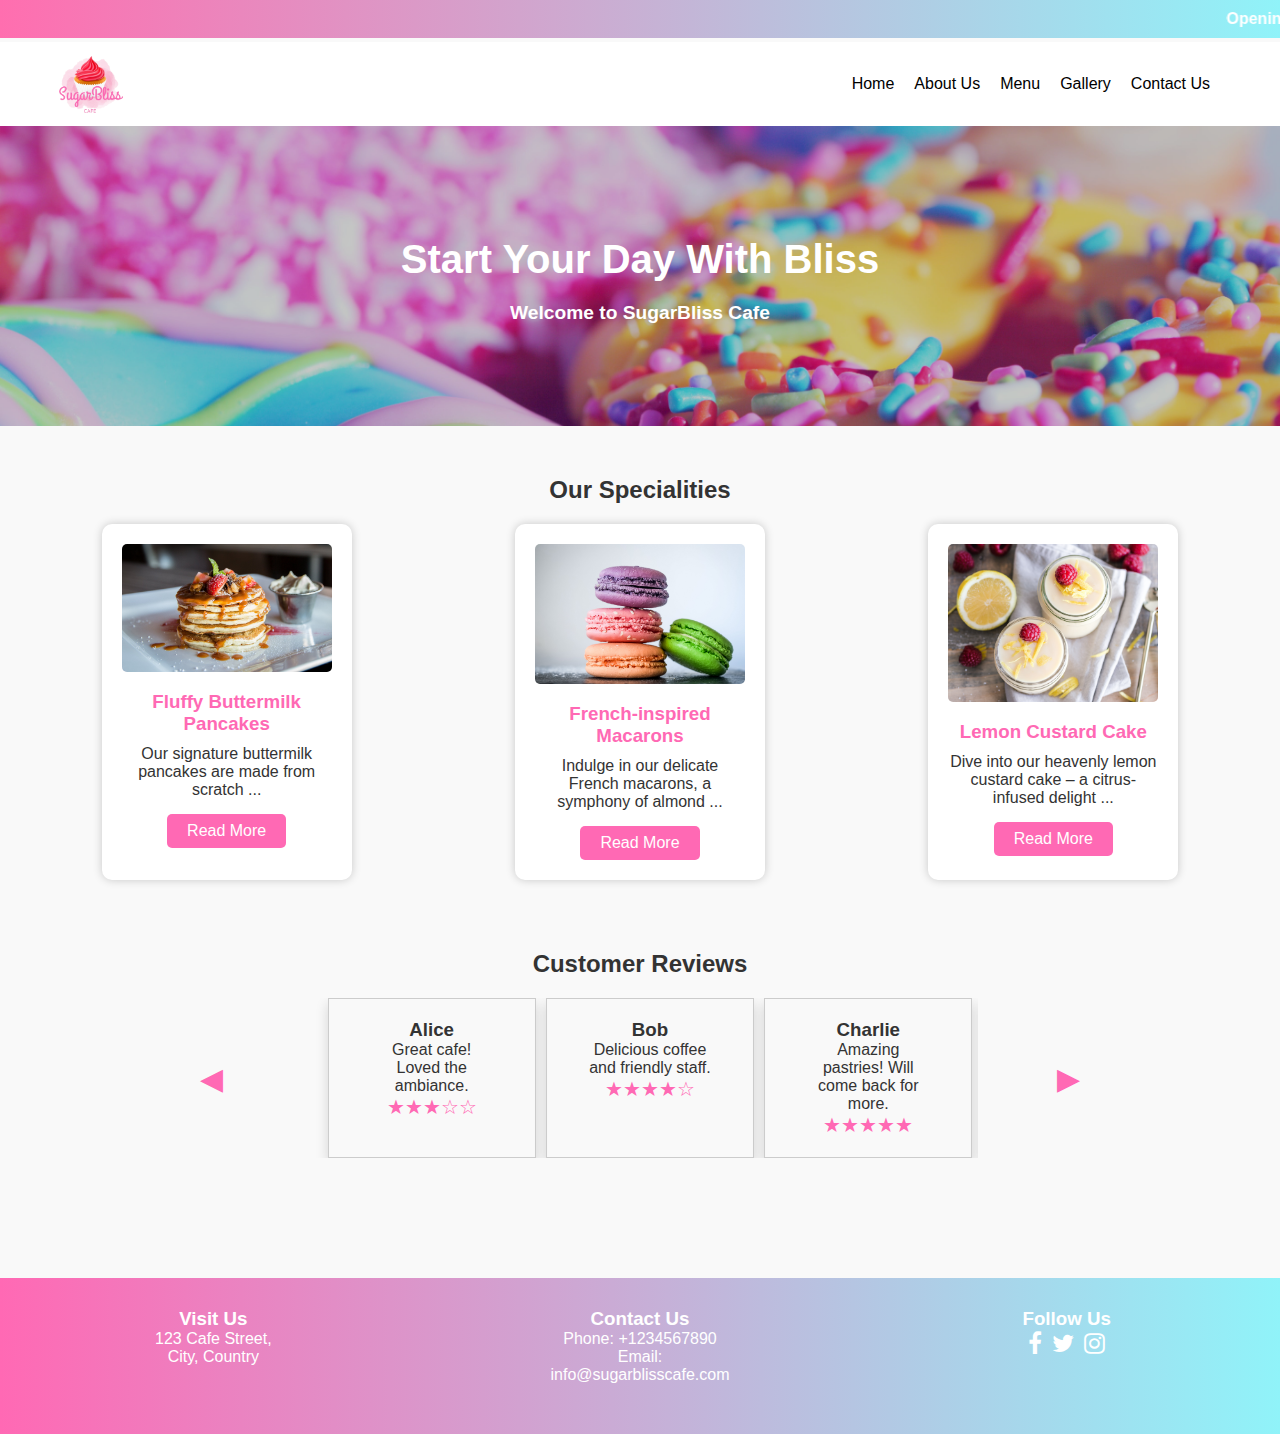
==== index.html @ c6b9e041 "Add files via upload" ====
<!DOCTYPE html>
<html lang="en">
<head>
  <meta charset="UTF-8">
  <meta name="viewport" content="width=device-width, initial-scale=1.0">
  <link rel="stylesheet" href="https://cdnjs.cloudflare.com/ajax/libs/font-awesome/4.7.0/css/font-awesome.min.css">
  <title>SugarBliss Cafe</title>
  <link rel="stylesheet" href="styles.css">
</head>
<body>
  <header>
    <marquee behavior="scroll" direction="left" scrollamount="6">
        <div class="opening-hours">
          <span class="label">Opening hours:</span>
          <span class="details">
            Mon: 9AM - 6PM | Tue: 9AM - 6PM | Wed: 9AM - 6PM | Thu: 9AM - 6PM | Fri: 9AM - 10PM | Sat: 10AM - 10PM | Sun: Closed
          </span>
        </div>
      </marquee>
            
    <nav>
      <div class="logo">
        <a href="index.html"><img src="logo.png" alt="SugarBliss Logo"></a>
      </div>
      <ul class="nav-links">
        <li><a href="index.html">Home</a></li>
        <li><a href="aboutus.html">About Us</a></li>
        <li><a href="menu.html">Menu</a></li>
        <li><a href="gallery.html">Gallery</a></li>
        <li><a href="contact.html">Contact Us</a></li>
      </ul>
    </nav>
  </header>
  <div class="background-section">
    <div class="hero">
      <h1>Start Your Day With Bliss</h1>
      <p>Welcome to SugarBliss Cafe</p>
    </div>
  </div>
  <main>
    <section id="specialities">
      <h2>Our Specialities</h2>
      <div class="speciality-card">
        <!-- Coffee Speciality -->
        <div class="speciality">
          <img src="img1.jpg" alt="Pancake">
          <h3>Fluffy Buttermilk Pancakes</h3>
          <p>Our signature buttermilk pancakes are made from scratch ... </p>
          <a href="pancake.html" class="read-more">Read More</a>
        </div>
        <div class="speciality">
            <img src="img2.jpg" alt="Macarons">
            <h3>French-inspired Macarons</h3>
            <p>Indulge in our delicate French macarons, a symphony of almond ...</p>
            <a href="macaroons.html" class="read-more">Read More</a>
          </div>
          <div class="speciality">
            <img src="img3.jpg" alt="lemon cake">
            <h3>Lemon Custard Cake</h3>
            <p>Dive into our heavenly lemon custard cake – a citrus-infused delight ...</p>
            <a href="lemoncake.html" class="read-more">Read More</a>
          </div>

        <!-- Other Specialities (Pudding, Ice Cream, Pastry) -->
        <!-- Add similar divs for Pudding, Ice Cream, and Pastry -->
      </div>
    </section>

    <section id="reviews">
      <h2>Customer Reviews</h2>
      <div class="carousel-container">
        <div class="carousel">
          <!-- User reviews will be dynamically populated here -->
        </div>
        <div class="arrow left-arrow">&#9664;</div>
        <div class="arrow right-arrow">&#9654;</div>
      </div>         
           
    </section>
  </main>

    <footer class="footer">
        <div class="footer-content">
        <div class="address">
            <h3>Visit Us</h3>
            <p>123 Cafe Street,<br> City, Country</p>
        </div>
        <div class="contact">
            <h3>Contact Us</h3>
            <p>Phone: +1234567890<br>Email: info@sugarblisscafe.com</p>
        </div>
        <div class="social-media">
            <h3>Follow Us</h3>
            <div class="social-icons">
              <a href="https://www.facebook.com/" class="icon-link"><i class="fa fa-facebook-f"></i></a>
              <a href="https://twitter.com/" class="icon-link"><i class="fa fa-twitter"></i></a>
              <a href="https://instagram.com/" class="icon-link"><i class="fa fa-instagram"></i></a>
            <!-- Add more social media icons as needed -->
            </div>
        </div>
        </div>
    </footer>
    <div class="scroll-to-top">
        <a href="#" id="scrollToTopBtn">&uarr;</a>
      </div>
  <script src="script.js"></script>
</body>
</html>
---- styles.css ----
/* Resetting some default styles */
* {
    margin: 0;
    padding: 0;
    box-sizing: border-box;
  }
  
  /* Body and general styling */
  body {
    font-family: Arial, sans-serif;
    background-color: #f9f9f9; /* Light pink shade */
    color: #333; /* Dark text color */
  }
  
  /* Header styling */
  header {
    text-align: center;
    position: relative;
  }

/* Marquee styling */marquee {
    background: linear-gradient(to right, #ff6eaf, #90f3f9); /* Gradient pink background */
    color: #fff; /* Text color */
    padding: 10px;
    font-size: 16px;
    font-weight: bold;
    width: 100%; /* To occupy the full width */
  }
  
  .opening-hours {
    display: flex;
    align-items: center;
  }
  
  .label {
    margin-right: 10px;
  }
  
  .details {
    font-style: italic;
    white-space: nowrap; /* Prevent text from wrapping */
  }  

  /* Navigation styling */
nav {
    background-color: #ffffff; /* Pink background color */
    color: #000000;
    display: flex;
    padding: 0 50px;
    justify-content: space-between;
    align-items: center;
   
  }
  .logo img {
    width: 80px;
    height: auto;
  }
  
  .nav-links {
    list-style: none;
    display: flex;
  }
  
  .nav-links li {
    margin-right: 20px;
  }
  
  .nav-links a {
    text-decoration: none;
    color: #000000;
    transition: color 0.3s ease;
  }
  
  .nav-links a:hover {
    color: #ff69b4; 
  }
  
  
  /* Hero section */
  .hero
  {
  background-color: rgba(0, 0, 0, 0.22); /* Black w/opacity/see-through */
  color: white;
  font-weight: bold;
  position: absolute;
  top: 50%;
  left: 50%;
  transform: translate(-50%, -50%);
  z-index: 2;
  width: 100%;
  height: 100%;
  padding: 111px;
  text-align: center;
  }
  .hero h1 {
    font-size: 2.5em;
    margin-bottom: 20px;
    color: #fff;
  }
  
  .hero p {
    font-size: 1.2em;
    color: #fff;
  }
  
  /* Main sections */
  main {
    padding: 50px 20px;
  }
  .background-section {
    background-image: url('background.jpg'); /* Background image */
    background-size: cover;
    background-position: center;
    text-align: center;
    position: relative;
    background-repeat: no-repeat;
    padding: 150px 20px; /* Adjust padding as needed */
  }
 
  /* Specialities section */
  #specialities {
    text-align: center;
    margin-bottom: 50px;
  }
  
  .speciality-card {
    display: flex;
    justify-content: space-around;
    flex-wrap: wrap;
  }
  
  .speciality {
    width: 250px;
    padding: 20px;
    margin: 20px;
    background-color: #fff;
    border-radius: 10px;
    box-shadow: 0 0 10px rgba(0, 0, 0, 0.2); /* Shadow effect */
  }
  
  .speciality img {
    width: 100%;
    border-radius: 5px;
    margin-bottom: 15px;
  }
  
  .speciality h3 {
    color: #ff69b4; /* Pink color */
    margin-bottom: 10px;
  }
  
  .speciality p {
    margin-bottom: 15px;
  }
  
  .read-more {
    display: inline-block;
    padding: 8px 20px;
    background-color: #ff69b4;
    color: #fff;
    text-decoration: none;
    border-radius: 5px;
    transition: background-color 0.3s ease;
  }
  
  .read-more:hover {
    background-color: #ff8dd1; /* Lighter pink on hover */
  }
  
  /* Reviews section */
  #reviews {
    text-align: center;
    margin-bottom: 50px;
  }
  
  .review-card {
    display: flex;
    justify-content: space-around;
  }

  /* Carousel container */
/* Styles for carousel container */
.carousel-container {
    max-width: 900px;
    margin: 0 auto;
    position: relative;
    overflow: hidden;
    text-align: center;
    padding: 20px 0; /* Added padding to create space for arrows */
  }
  
  /* Styles for carousel and cards */
  .carousel {
    display: flex;
    justify-content: space-between;
    overflow: hidden;
    margin: 0 auto;
    padding: 0 25px; /* Added padding to adjust spacing */
    position: relative; /* Ensure position for arrows */
    display: flex;
    overflow: hidden;
    margin: 0 auto;
    max-width: 75%;
  }
  
  .card {
    flex: 0 0 calc(100% / 3);
    padding: 20px 40px;
    border: 1px solid #ccc;
    margin-right: 10px;
    text-align: center;
    box-shadow: 0 6px 12px rgba(0, 0, 0, 0.15);
  }  
  
  /* Styles for arrows */
  .arrow {
    position: absolute;
    top: 50%;
    transform: translateY(-50%);
    font-size: 30px;
    color: #ff69b4;
    cursor: pointer;
    z-index: 1;
    padding: 0 10px; /* Adjust padding for arrows */
  }
  .arrow:hover{
    color: #ff8dd1;
  } 
  
  .left-arrow {
    left: 0;
  }
  
  .right-arrow {
    right: 0;
  }
  
  /* Footer styling */
  /* Styles for the footer */
.footer {
    background: linear-gradient(to right, #ff69b4, #90f3f9);
    color: #fff;
    padding: 30px 0;
    text-align: center;
  }
  
  .footer-content {
    display: flex;
    justify-content: space-around;
    flex-wrap: wrap;
  }
  
  .address,
  .contact,
  .social-media {
    flex: 0 0 200px;
    margin-bottom: 20px;
  }

  .social-media a:hover{
    color: #f03c7e;
  }
  .social-icons {
    display: flex;
    justify-content: center;
  }
  
  .icon-link {
    color: #fff;
    font-size: 24px;
    margin: 0 5px;
    text-decoration: none;
  }
  
  /* Add your specific social media icons as needed */
  
  .star-rating {
    font-size: 20px;
    color: #ff69b4;
  }
/* Styles for the scroll-to-top button */
 .scroll-to-top {
    position: fixed;
    bottom: 30px;
    right: 30px;
    opacity: 0;
    transition: opacity 0.3s;
  }

  .scroll-to-top a {
    display: block;
    width: 40px;
    height: 40px;
    line-height: 40px;
    text-align: center;
    font-size: 24px;
    color: #fff;
    background-color: #ff69b4;
    border-radius: 50%;
    text-decoration: none;
  }
  
  .scroll-to-top a:hover {
    background-color: #ff8dd1;
  }
  
  /* Responsive styles using media queries */
/* For smaller screens */
@media screen and (max-width: 768px) {
    /* Example adjustments for smaller screens */
    header {
      padding: 50px 10px;
    }
    
    .nav-links {
      flex-direction: column;
      align-items: center;
    }
    
   /* Responsive styles for different screen sizes */
@media screen and (max-width: 768px) {
    .card {
      flex: 0 0 calc(100% / 2);
    }
  }
  
  @media screen and (max-width: 480px) {
    .card {
      flex: 0 0 100%;
    }
  }
}

/* Styles for the about section */
/* Styles for the about section */
.about-section {
    padding: 50px 0;
    text-align: center;
    background-color: #f8f8f8;
  }
  
  .container {
    max-width: 1200px;
    margin: 0 auto;
  }
  
  .about-content {
    display: flex;
    flex-direction: column;
  }
  
  .about-text {
    padding: 20px; /* Increased padding for better separation and focus */
    background-color: #fff; /* White background for contrast */
    border-radius: 10px; /* Rounded corners for a softer look */
    box-shadow: 0 0 20px rgba(0, 0, 0, 0.1); /* Subtle shadow for depth */
  }
  
  /* Typography styles for better readability */
  .about-text h2 {
    font-size: 32px;
    margin-bottom: 20px;
    color: #333; /* Adjusted text color for better contrast */
  }
  
  .about-text p {
    font-size: 18px;
    line-height: 1.6;
    margin-bottom: 15px;
    text-align: center;
    color: #666; /* Adjusted text color */
  }
  
  
  .about-text,
  .about-image {
    padding: 20px;
  }
  
  .about-image img {
    max-width: 100%;
    height: auto;
  }
  
  /* Responsive adjustments */
  @media screen and (min-width: 768px) {
    .about-content {
      flex-direction: row;
    }
  
    .about-text,
    .about-image {
      flex: 1;
    }
  }
  
  /* General styles */
  .menu-section .container {
    max-width: 1200px;
    margin: 0 auto;
    padding: 0 20px;
  }
  
  /* Styles for the menu section */
  .menu-section {
    padding: 80px 0;
    text-align: center;
  }
  
  .menu-items {
    display: flex;
    flex-wrap: wrap;
    justify-content: center;
  }
  
  .menu-item {
    width: 300px;
    margin: 20px;
    border: 1px solid #ddd;
    border-radius: 8px;
    box-shadow: 0 4px 8px rgba(0, 0, 0, 0.1);
    transition: transform 0.3s ease-in-out, box-shadow 0.3s ease-in-out;
  }
  
  .menu-item:hover {
    transform: translateY(-5px);
    box-shadow: 0 6px 12px rgba(0, 0, 0, 0.15);
  }
  
  .menu-item img {
    width: 100%;
    height: 200px;
    object-fit: cover;
    border-top-left-radius: 8px;
    border-top-right-radius: 8px;
  }
  
  .item-details {
    padding: 20px;
  }
  
  .item-details h2 {
    margin-top: 0;
  }
  
  .price {
    font-weight: bold;
    color: #f03c7e;
  }

/* General styles */
  /* Styles for the gallery section */
  .gallery-section {
    padding: 25px 0;
    text-align: center;
  }
  
  .gallery-items {
    display: grid;
    grid-template-columns: repeat(auto-fit, minmax(250px, 1fr));
    gap: 20px;
    padding-top: 25px;
  }
  
  .gallery-item {
    border-radius: 8px;
    overflow: hidden;
    box-shadow: 0 4px 8px rgba(0, 0, 0, 0.1);
    transition: transform 0.3s ease-in-out, box-shadow 0.3s ease-in-out;
    position: relative;
  }
  
  .gallery-item:hover {
    transform: translateY(-5px);
    box-shadow: 0 6px 12px rgba(0, 0, 0, 0.15);
  }
  
  .gallery-item img {
    width: 100%;
    height: 100%;
    object-fit: cover;
    border-top-left-radius: 8px;
    border-top-right-radius: 8px;
  }
  
  .gallery-items .item-details {
    position: absolute;
    bottom: 0;
    left: 0;
    width: 100%;
    background-color: rgba(255, 255, 255, 0.8);
    padding: 10px;
    box-sizing: border-box;
    transition: opacity 0.3s ease-in-out;
    opacity: 0;
  }
  
  .gallery-item:hover .item-details {
    opacity: 1;
  }
  
  .item-details h2 {
    margin-top: 0;
    font-size: 20px;
  }
  
  .description {
    font-size: 14px;
    color: #555;
  }
  
  /* Styles for the contact section */
/* General styles */
  
  .contact-section .container {
    max-width: 800px;
    margin: 0 auto;
    
  }
  .contact-section h1{
    padding: 20px;
  }
  /* Styles for the contact section */
  .contact-section {
    padding: 80px 0;
    text-align: center;
  }
  
  form {
    display: flex;
    flex-direction: column;
    align-items: center;
  }
  
  .form-group {
    margin-bottom: 20px;
    text-align: left;
  }
  
  label {
    display: block;
    margin-bottom: 5px;
  }
  
  input[type="text"],
  input[type="email"],
  textarea {
    width: 100%;
    padding: 8px;
    border-radius: 4px;
    border: 1px solid #ccc;
  }
  
  button {
    padding: 10px 20px;
    border: none;
    border-radius: 4px;
    background-color: #f03c7e;
    color: #fff;
    cursor: pointer;
    transition: background-color 0.3s ease-in-out;
  }
  
  button:hover {
    background-color: #d6326c;
  }
  
  .confirmation-message {
    display: none;
    margin-top: 20px;
    padding: 10px;
    background-color: #4caf50;
    color: #fff;
  }
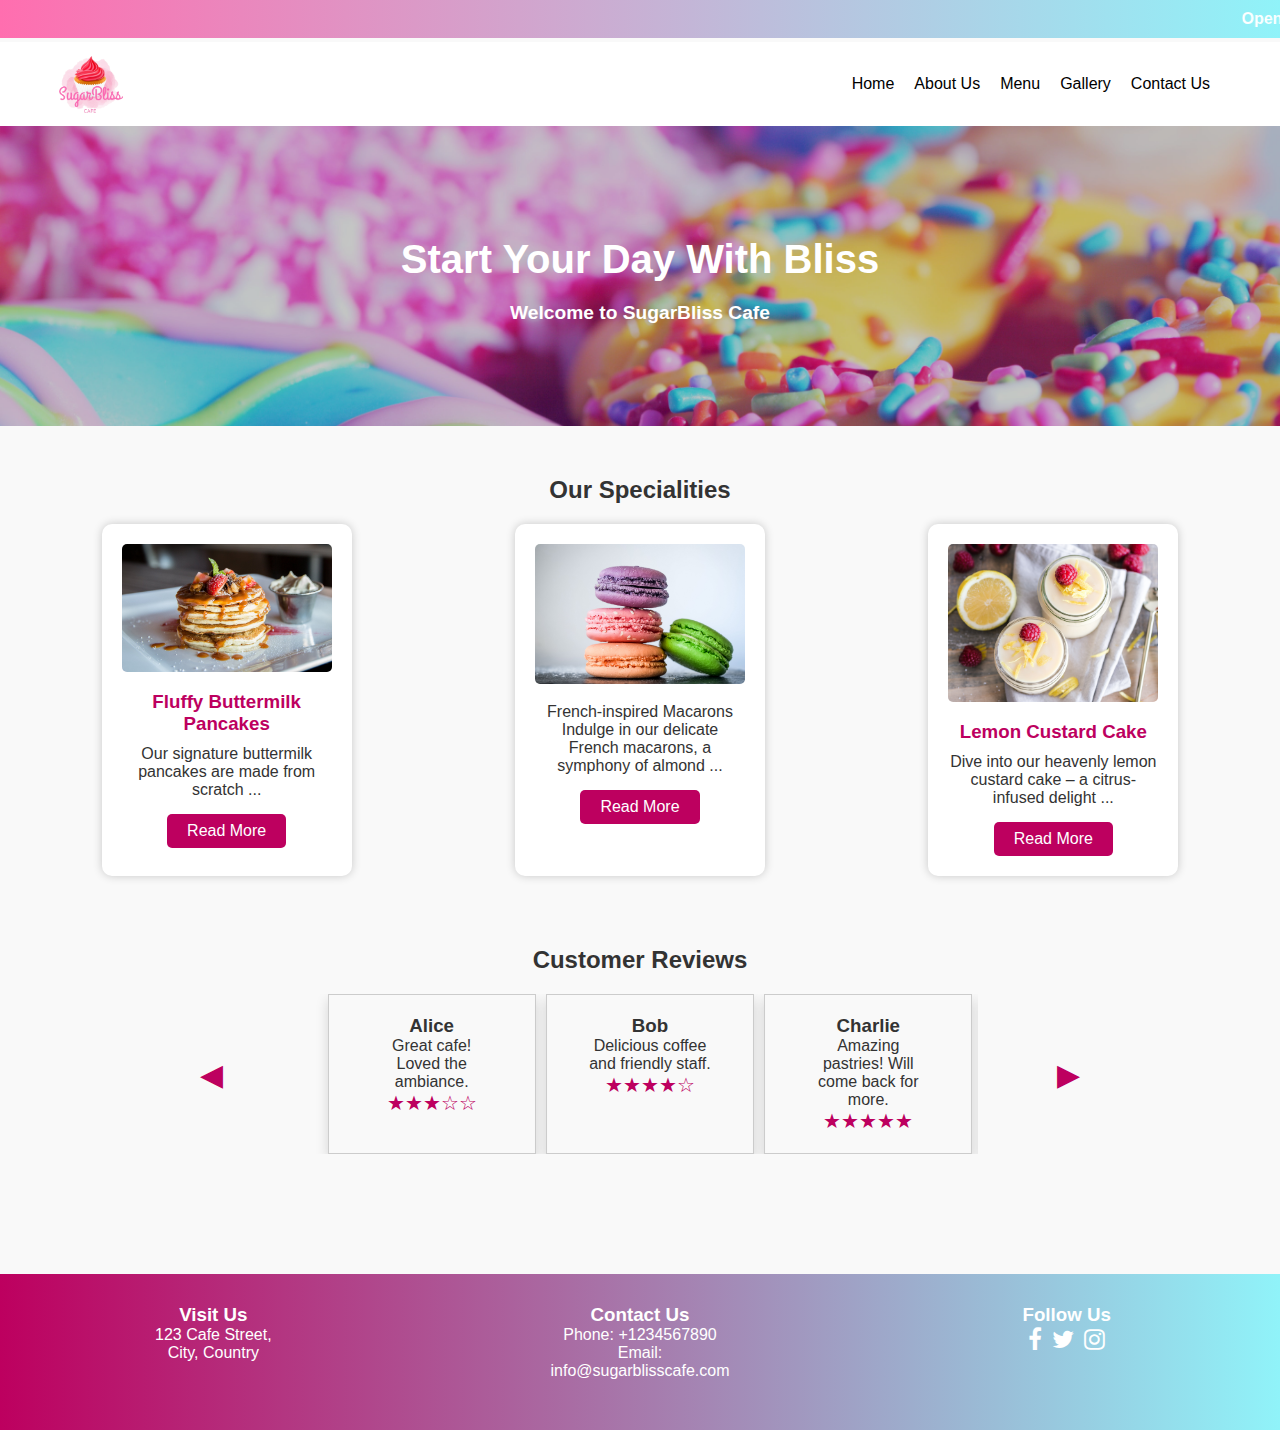
==== commit 97eec2e9: "Update index.html" ====
--- a/index.html
+++ b/index.html
@@ -50,7 +50,7 @@
         </div>
         <div class="speciality">
             <img src="img2.jpg" alt="Macarons">
-            <h3>French-inspired Macarons</h3>
+              French-inspired Macarons
             <p>Indulge in our delicate French macarons, a symphony of almond ...</p>
             <a href="macaroons.html" class="read-more">Read More</a>
           </div>
--- a/styles.css
+++ b/styles.css
@@ -72,7 +72,7 @@
   }
   
   .nav-links a:hover {
-    color: #ff69b4; 
+    color: #bd005f; 
   }
   
   
@@ -145,7 +145,7 @@
   }
   
   .speciality h3 {
-    color: #ff69b4; /* Pink color */
+    color: #bd005f; /* Pink color */
     margin-bottom: 10px;
   }
   
@@ -156,7 +156,7 @@
   .read-more {
     display: inline-block;
     padding: 8px 20px;
-    background-color: #ff69b4;
+    background-color: #bd005f;
     color: #fff;
     text-decoration: none;
     border-radius: 5px;
@@ -164,7 +164,7 @@
   }
   
   .read-more:hover {
-    background-color: #ff8dd1; /* Lighter pink on hover */
+    background-color: #bd005f; /* Lighter pink on hover */
   }
   
   /* Reviews section */
@@ -218,13 +218,13 @@
     top: 50%;
     transform: translateY(-50%);
     font-size: 30px;
-    color: #ff69b4;
+    color: #bd005f;
     cursor: pointer;
     z-index: 1;
     padding: 0 10px; /* Adjust padding for arrows */
   }
   .arrow:hover{
-    color: #ff8dd1;
+    color: #bd005f;
   } 
   
   .left-arrow {
@@ -238,7 +238,7 @@
   /* Footer styling */
   /* Styles for the footer */
 .footer {
-    background: linear-gradient(to right, #ff69b4, #90f3f9);
+    background: linear-gradient(to right, #bd005f, #90f3f9);
     color: #fff;
     padding: 30px 0;
     text-align: center;
@@ -276,7 +276,7 @@
   
   .star-rating {
     font-size: 20px;
-    color: #ff69b4;
+    color: #bd005f;
   }
 /* Styles for the scroll-to-top button */
  .scroll-to-top {
@@ -295,13 +295,13 @@
     text-align: center;
     font-size: 24px;
     color: #fff;
-    background-color: #ff69b4;
+    background-color: #bd005f;
     border-radius: 50%;
     text-decoration: none;
   }
   
   .scroll-to-top a:hover {
-    background-color: #ff8dd1;
+    background-color: #bd005f;
   }
   
   /* Responsive styles using media queries */
@@ -573,4 +573,4 @@
     color: #fff;
   }
   
-  +  
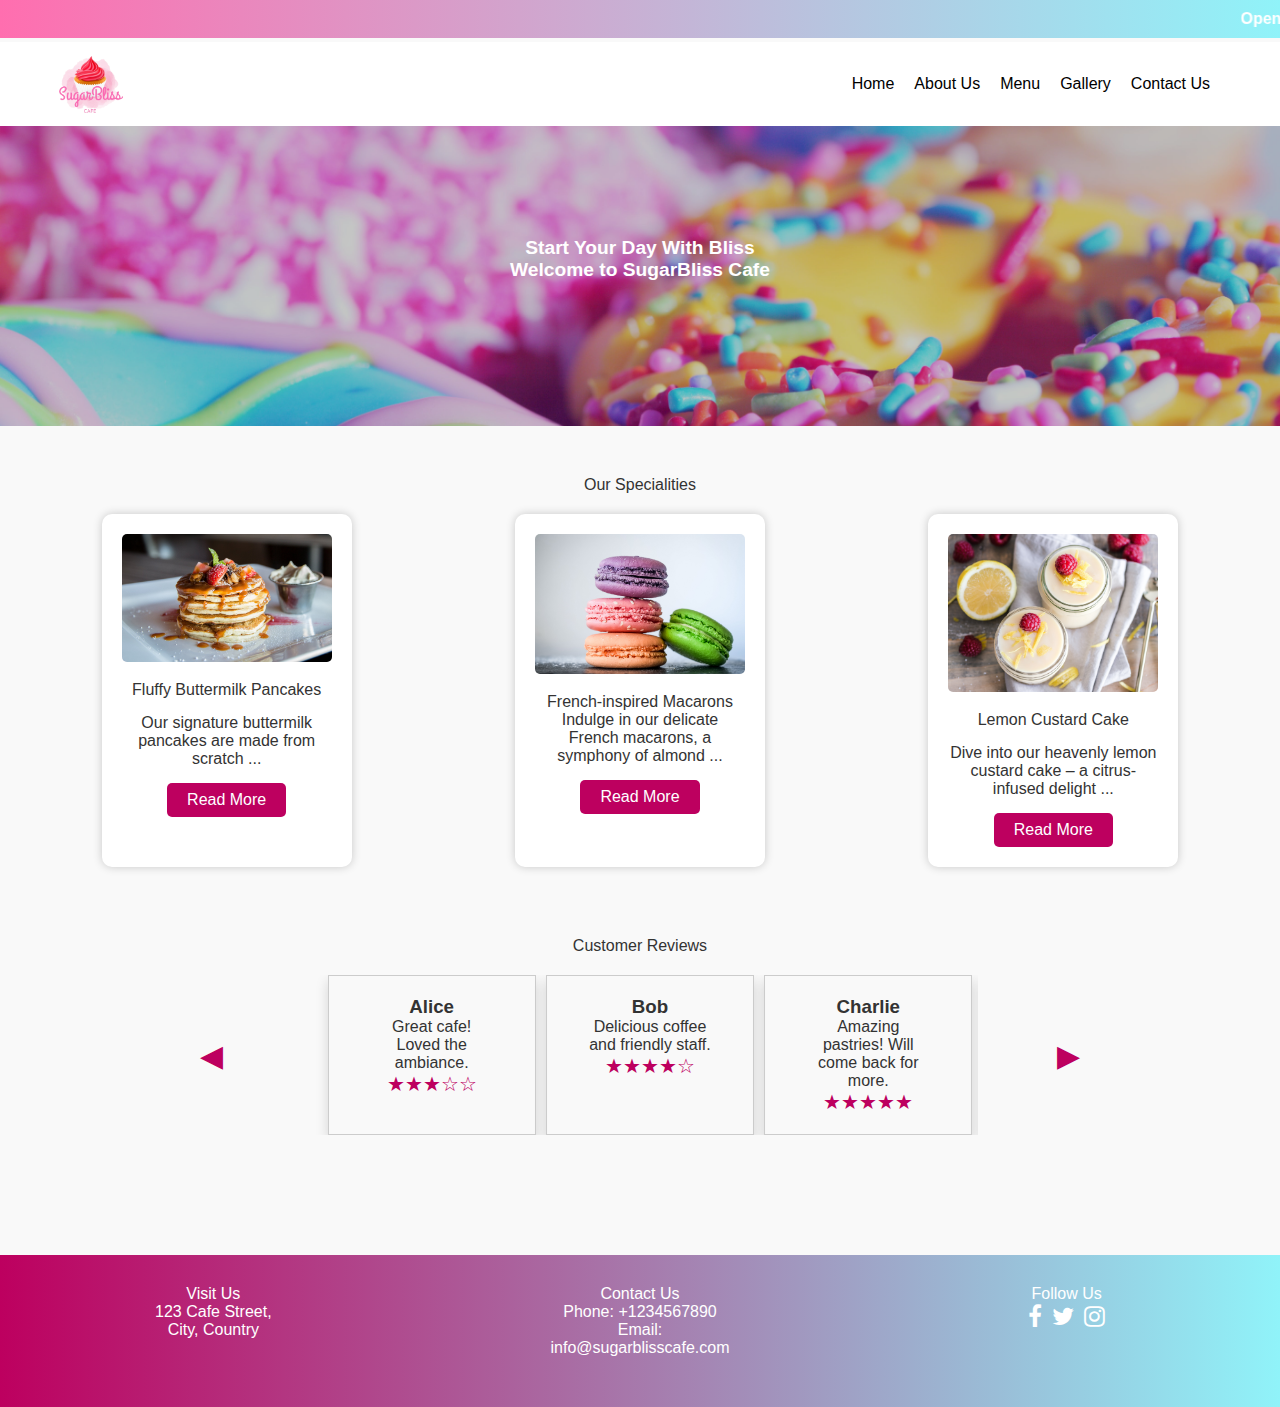
==== commit 081189ca: "Update index.html" ====
--- a/index.html
+++ b/index.html
@@ -33,18 +33,18 @@
   </header>
   <div class="background-section">
     <div class="hero">
-      <h1>Start Your Day With Bliss</h1>
+      <p>Start Your Day With Bliss</p>
       <p>Welcome to SugarBliss Cafe</p>
     </div>
   </div>
   <main>
     <section id="specialities">
-      <h2>Our Specialities</h2>
+      <p>Our Specialities</p>
       <div class="speciality-card">
         <!-- Coffee Speciality -->
         <div class="speciality">
           <img src="img1.jpg" alt="Pancake">
-          <h3>Fluffy Buttermilk Pancakes</h3>
+          <p>Fluffy Buttermilk Pancakes</p>
           <p>Our signature buttermilk pancakes are made from scratch ... </p>
           <a href="pancake.html" class="read-more">Read More</a>
         </div>
@@ -56,7 +56,7 @@
           </div>
           <div class="speciality">
             <img src="img3.jpg" alt="lemon cake">
-            <h3>Lemon Custard Cake</h3>
+            <p>Lemon Custard Cake</p>
             <p>Dive into our heavenly lemon custard cake – a citrus-infused delight ...</p>
             <a href="lemoncake.html" class="read-more">Read More</a>
           </div>
@@ -67,7 +67,7 @@
     </section>
 
     <section id="reviews">
-      <h2>Customer Reviews</h2>
+      <p>Customer Reviews</p>
       <div class="carousel-container">
         <div class="carousel">
           <!-- User reviews will be dynamically populated here -->
@@ -82,15 +82,15 @@
     <footer class="footer">
         <div class="footer-content">
         <div class="address">
-            <h3>Visit Us</h3>
+            <p>Visit Us</p>
             <p>123 Cafe Street,<br> City, Country</p>
         </div>
         <div class="contact">
-            <h3>Contact Us</h3>
+            <p>Contact Us</p>
             <p>Phone: +1234567890<br>Email: info@sugarblisscafe.com</p>
         </div>
         <div class="social-media">
-            <h3>Follow Us</h3>
+            <p>Follow Us</p>
             <div class="social-icons">
               <a href="https://www.facebook.com/" class="icon-link"><i class="fa fa-facebook-f"></i></a>
               <a href="https://twitter.com/" class="icon-link"><i class="fa fa-twitter"></i></a>
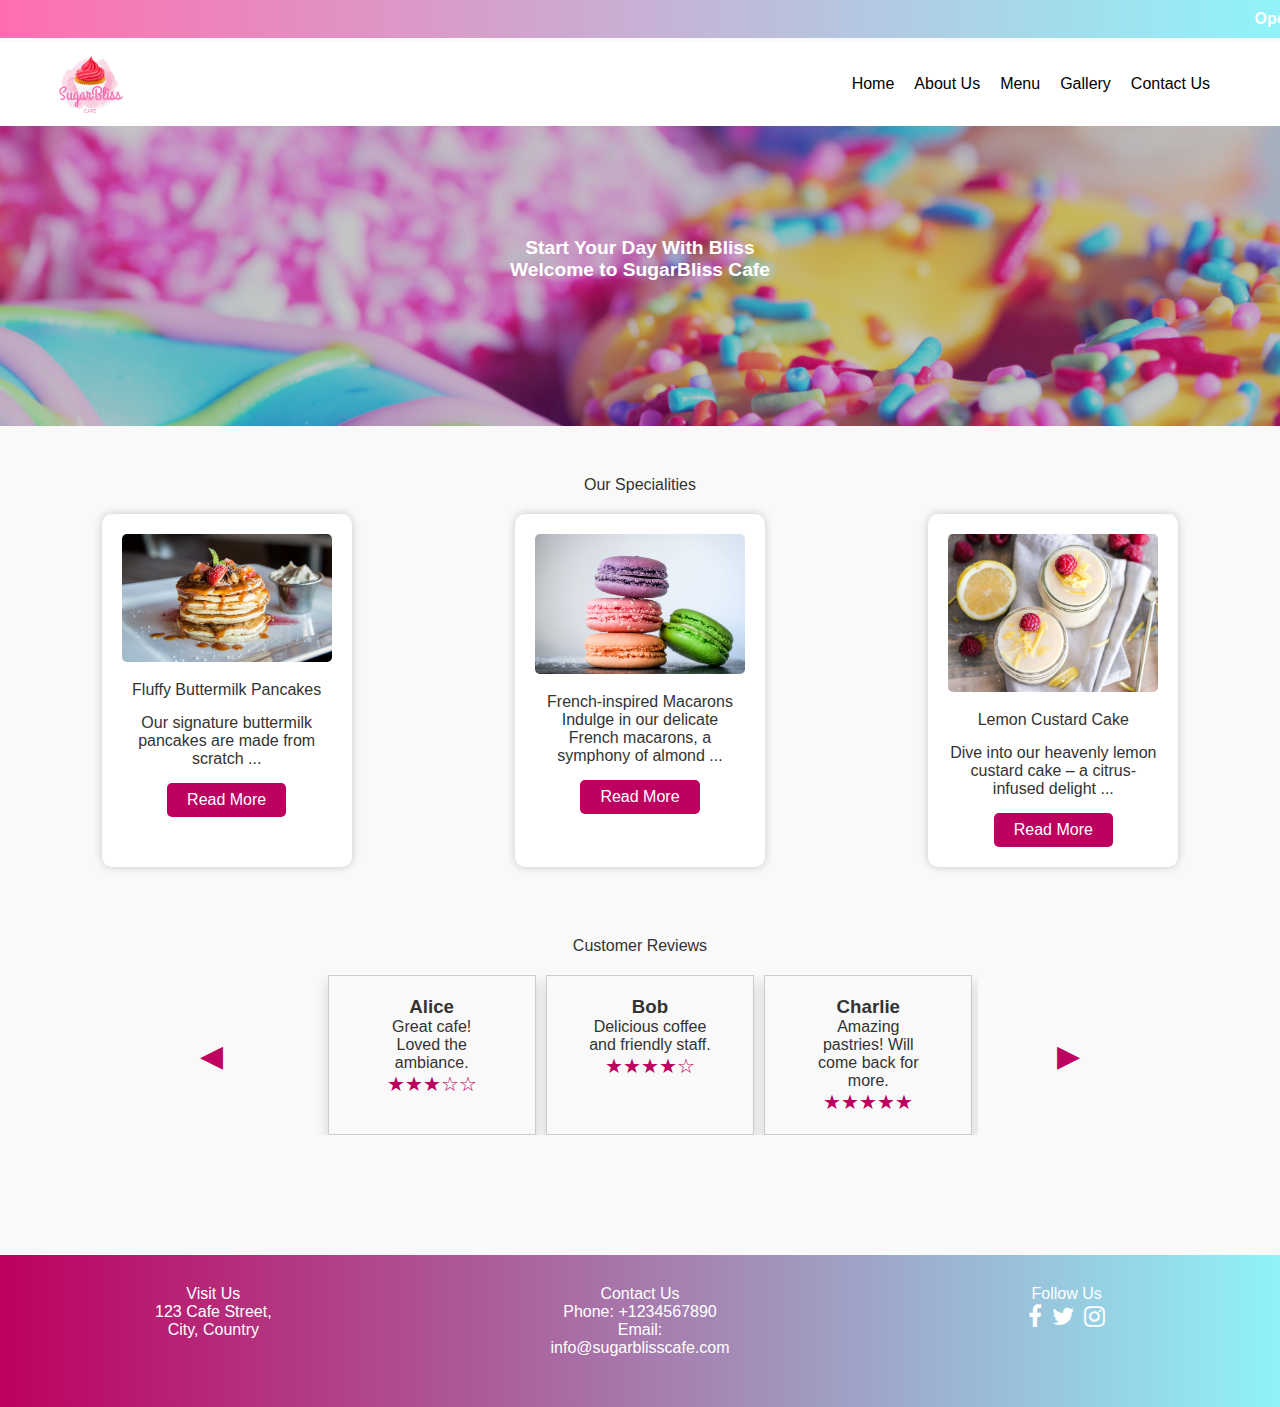
==== commit 2cf6dfb4: "Update index.html" ====
--- a/index.html
+++ b/index.html
@@ -92,9 +92,9 @@
         <div class="social-media">
             <p>Follow Us</p>
             <div class="social-icons">
-              <a href="https://www.facebook.com/" class="icon-link"><i class="fa fa-facebook-f"></i></a>
-              <a href="https://twitter.com/" class="icon-link"><i class="fa fa-twitter"></i></a>
-              <a href="https://instagram.com/" class="icon-link"><i class="fa fa-instagram"></i></a>
+              <a href="https://www.facebook.com/" class="icon-link" aria-label="Facebook"><i class="fa fa-facebook-f"></i></a>
+              <a href="https://twitter.com/" class="icon-link" aria-label="Twitter"><i class="fa fa-twitter"></i></a>
+              <a href="https://instagram.com/" class="icon-link" aria-label="Instagram"><i class="fa fa-instagram"></i></a>
             <!-- Add more social media icons as needed -->
             </div>
         </div>
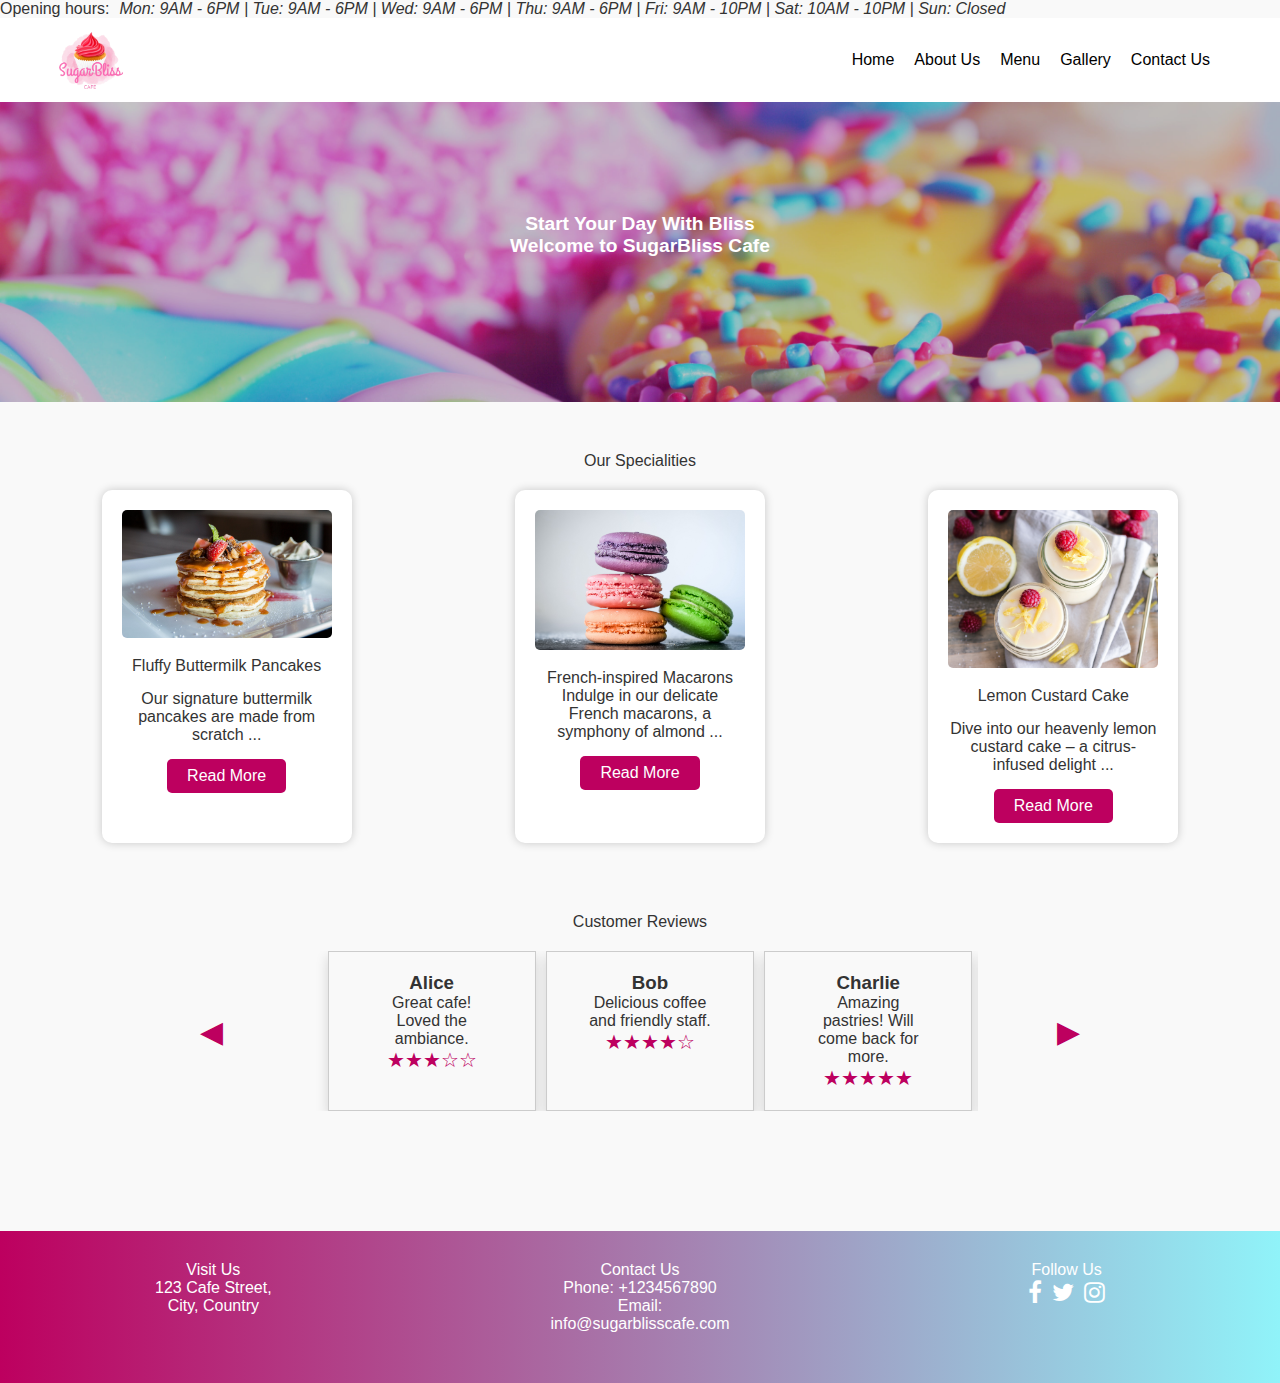
==== commit f242a278: "Update index.html" ====
--- a/index.html
+++ b/index.html
@@ -9,14 +9,15 @@
 </head>
 <body>
   <header>
-    <marquee behavior="scroll" direction="left" scrollamount="6">
-        <div class="opening-hours">
-          <span class="label">Opening hours:</span>
-          <span class="details">
-            Mon: 9AM - 6PM | Tue: 9AM - 6PM | Wed: 9AM - 6PM | Thu: 9AM - 6PM | Fri: 9AM - 10PM | Sat: 10AM - 10PM | Sun: Closed
-          </span>
-        </div>
-      </marquee>
+    <div class="opening-hours">
+      <span class="label">
+      Opening hours:
+      </span>
+      <span class="details">
+      Mon: 9AM - 6PM | Tue: 9AM - 6PM | Wed: 9AM - 6PM | Thu: 9AM - 6PM | Fri: 9AM - 10PM | Sat: 10AM - 10PM | Sun: Closed
+      </span>
+    </div>
+
             
     <nav>
       <div class="logo">
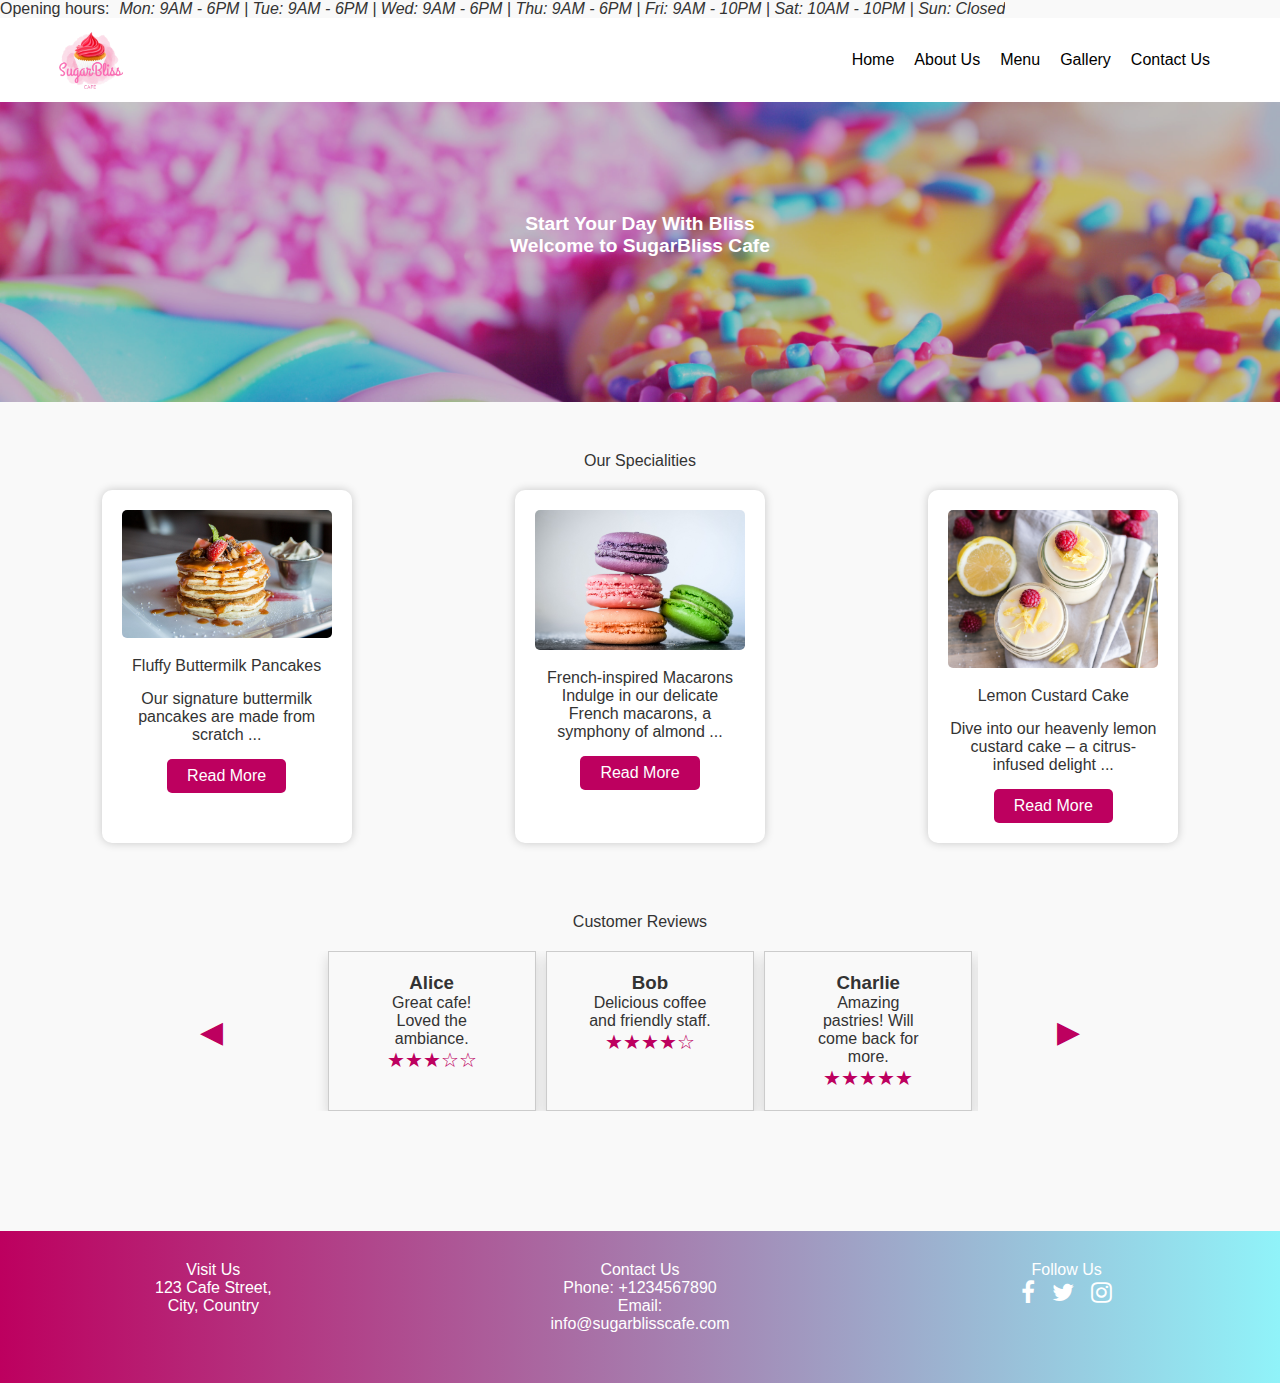
==== commit 616cccb5: "Update index.html" ====
--- a/index.html
+++ b/index.html
@@ -93,9 +93,19 @@
         <div class="social-media">
             <p>Follow Us</p>
             <div class="social-icons">
-              <a href="https://www.facebook.com/" class="icon-link" aria-label="Facebook"><i class="fa fa-facebook-f"></i></a>
-              <a href="https://twitter.com/" class="icon-link" aria-label="Twitter"><i class="fa fa-twitter"></i></a>
-              <a href="https://instagram.com/" class="icon-link" aria-label="Instagram"><i class="fa fa-instagram"></i></a>
+              <div class="social-media">
+                <a href="https://www.facebook.com/" class="icon-link" aria-label="Facebook">
+                  <i class="fa fa-facebook-f" role="img" aria-hidden="true"></i>
+                </a>
+                <a href="https://twitter.com/" class="icon-link" aria-label="Twitter">
+                  <i class="fa fa-twitter" role="img" aria-hidden="true"></i>
+                </a>
+                <a href="https://instagram.com/" class="icon-link" aria-label="Instagram">
+                  <i class="fa fa-instagram" role="img" aria-hidden="true"></i>
+                </a>
+                <!-- Add more social media icons as needed -->
+              </div>
+
             <!-- Add more social media icons as needed -->
             </div>
         </div>
--- a/styles.css
+++ b/styles.css
@@ -573,4 +573,20 @@
     color: #fff;
   }
   
-  
+  /* Define CSS keyframes for scrolling animation */
+@keyframes scrollLeft {
+  0% {
+    transform: translateX(100%);
+  }
+  100% {
+    transform: translateX(-100%);
+  }
+}
+
+/* Apply the animation to the scrolling text */
+.opening-hours .details {
+  display: inline-block;
+  white-space: nowrap;
+  overflow: hidden;
+  animation: scrollLeft 20s linear infinite; /* Adjust animation duration and timing as needed */
+}
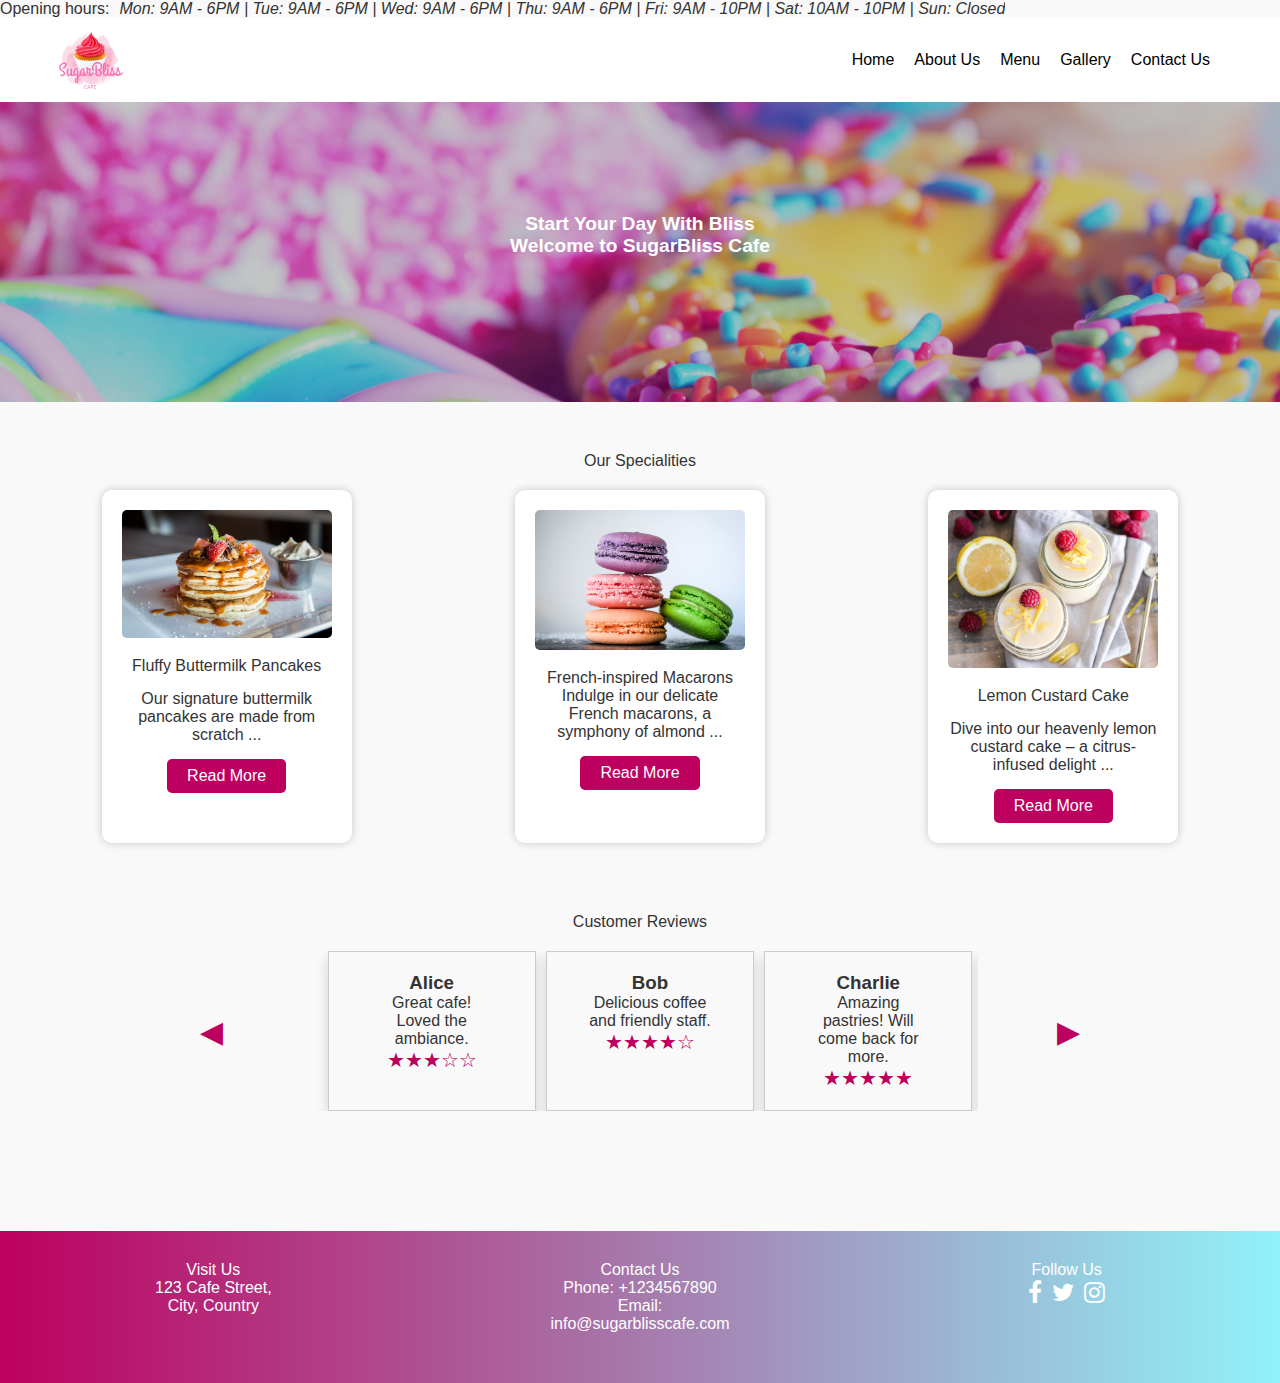
==== commit 0086a7c7: "Update index.html" ====
--- a/index.html
+++ b/index.html
@@ -93,18 +93,21 @@
         <div class="social-media">
             <p>Follow Us</p>
             <div class="social-icons">
-              <div class="social-media">
-                <a href="https://www.facebook.com/" class="icon-link" aria-label="Facebook">
-                  <i class="fa fa-facebook-f" role="img" aria-hidden="true"></i>
-                </a>
-                <a href="https://twitter.com/" class="icon-link" aria-label="Twitter">
-                  <i class="fa fa-twitter" role="img" aria-hidden="true"></i>
-                </a>
-                <a href="https://instagram.com/" class="icon-link" aria-label="Instagram">
-                  <i class="fa fa-instagram" role="img" aria-hidden="true"></i>
-                </a>
-                <!-- Add more social media icons as needed -->
-              </div>
+              <a href="https://www.facebook.com/" class="icon-link">
+                <span class="fa fa-facebook-f" aria-hidden="true" role="img"></span>
+                <span class="sr-only">Facebook</span>
+              </a>
+              <a href="https://twitter.com/" class="icon-link">
+                <span class="fa fa-twitter" aria-hidden="true" role="img"></span>
+                <span class="sr-only">Twitter</span>
+              </a>
+              <a href="https://instagram.com/" class="icon-link">
+                <span class="fa fa-instagram" aria-hidden="true" role="img"></span>
+                <span class="sr-only">Instagram</span>
+              </a>
+              <!-- Add more social media icons as needed -->
+            </div>
+
 
             <!-- Add more social media icons as needed -->
             </div>
